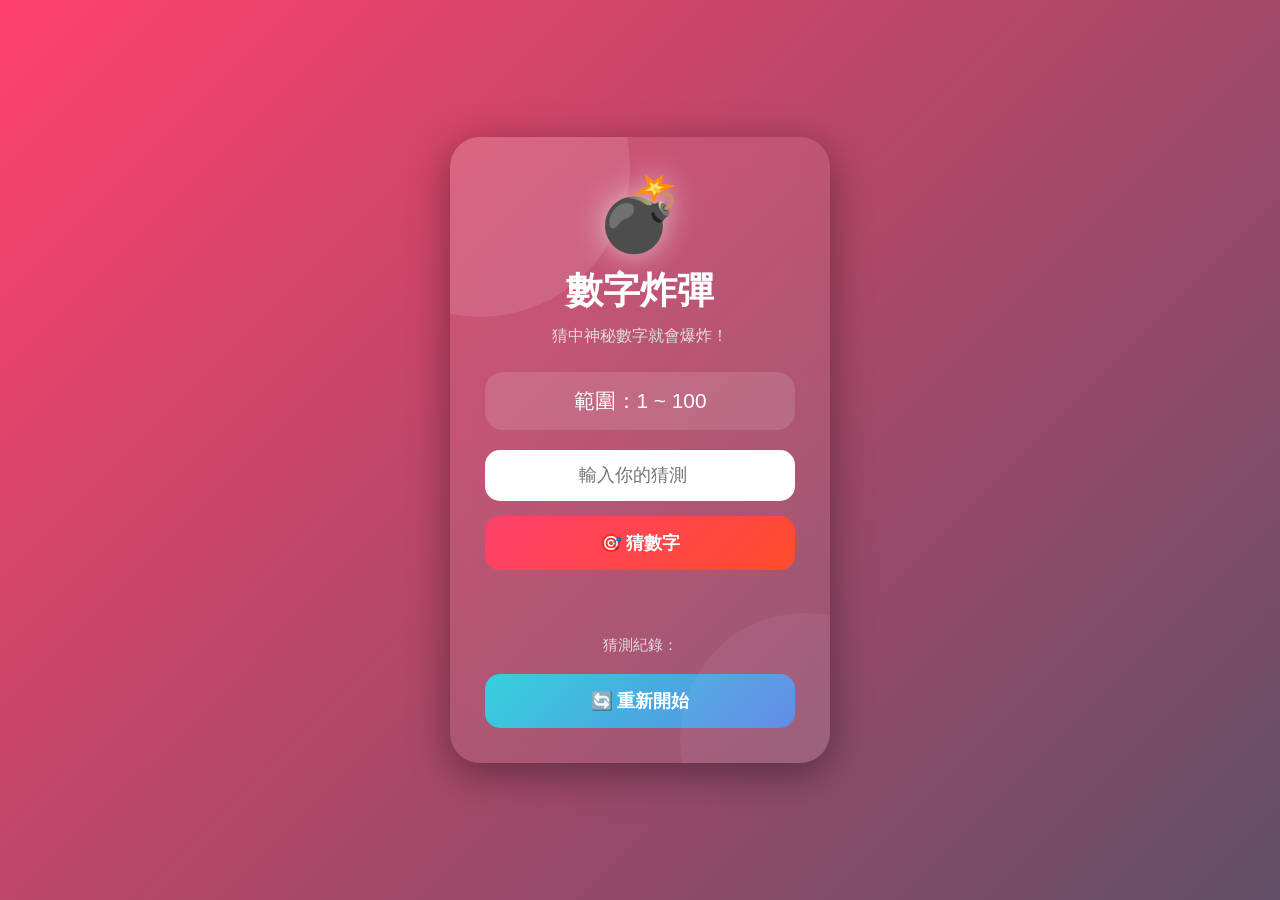
==== index.html @ e03fd82c "Add files via upload" ====
<!DOCTYPE html>
<html lang="zh-TW">
<head>
<meta charset="UTF-8" />
<meta name="viewport" content="width=device-width, initial-scale=1.0"/>
<title>💣 炫彩數字炸彈</title>

<style>

*{
  margin:0;
  padding:0;
  box-sizing:border-box;
}

body{
  height:100vh;
  overflow:hidden;
  display:flex;
  justify-content:center;
  align-items:center;
  font-family:"Segoe UI",sans-serif;
  background:linear-gradient(-45deg,#0f2027,#203a43,#2c5364,#ff416c);
  background-size:400% 400%;
  animation:bgMove 12s ease infinite;
  color:white;
}

@keyframes bgMove{
  0%{background-position:0% 50%;}
  50%{background-position:100% 50%;}
  100%{background-position:0% 50%;}
}

.container{
  width:380px;
  padding:35px;
  border-radius:30px;
  text-align:center;
  background:rgba(255,255,255,0.08);
  backdrop-filter:blur(14px);
  box-shadow:0 10px 40px rgba(0,0,0,0.4);
  position:relative;
  overflow:hidden;
}

.container::before{
  content:"";
  position:absolute;
  width:300px;
  height:300px;
  background:rgba(255,255,255,0.1);
  border-radius:50%;
  top:-120px;
  left:-120px;
}

.container::after{
  content:"";
  position:absolute;
  width:250px;
  height:250px;
  background:rgba(255,255,255,0.05);
  border-radius:50%;
  bottom:-100px;
  right:-100px;
}

.bomb{
  font-size:72px;
  animation:bounce 1.5s infinite;
  filter:drop-shadow(0 0 15px rgba(255,255,255,0.6));
}

@keyframes bounce{
  0%,100%{
    transform:translateY(0) rotate(0deg);
  }
  50%{
    transform:translateY(-12px) rotate(8deg);
  }
}

h1{
  margin-top:10px;
  margin-bottom:10px;
  font-size:2.3rem;
}

.subtitle{
  color:#ddd;
  margin-bottom:25px;
}

.range{
  font-size:1.3rem;
  padding:15px;
  border-radius:18px;
  background:rgba(255,255,255,0.12);
  margin-bottom:20px;
}

input{
  width:100%;
  padding:15px;
  border:none;
  border-radius:15px;
  text-align:center;
  font-size:1.1rem;
  margin-bottom:15px;
  outline:none;
}

button{
  width:100%;
  padding:15px;
  border:none;
  border-radius:15px;
  font-size:1.1rem;
  font-weight:bold;
  cursor:pointer;
  color:white;
  background:linear-gradient(135deg,#ff416c,#ff4b2b);
  transition:0.25s;
}

button:hover{
  transform:scale(1.05);
  box-shadow:0 0 25px rgba(255,75,43,0.6);
}

.message{
  margin-top:20px;
  min-height:30px;
  font-size:1.2rem;
  font-weight:bold;
}

.history{
  margin-top:15px;
  color:#ddd;
  font-size:0.95rem;
}

.reset-btn{
  margin-top:18px;
  background:linear-gradient(135deg,#36d1dc,#5b86e5);
}

.shake{
  animation:shake 0.4s;
}

@keyframes shake{
  0%{transform:translateX(0);}
  20%{transform:translateX(-10px);}
  40%{transform:translateX(10px);}
  60%{transform:translateX(-10px);}
  80%{transform:translateX(10px);}
  100%{transform:translateX(0);}
}

.explode{
  animation:explode 0.8s infinite alternate;
}

@keyframes explode{
  from{
    transform:scale(1);
    filter:brightness(1);
  }
  to{
    transform:scale(1.08);
    filter:brightness(1.5);
  }
}

/* 彩色粒子 */

.particle{
  position:absolute;
  width:10px;
  height:10px;
  border-radius:50%;
  pointer-events:none;
  animation:fly 1s linear forwards;
}

@keyframes fly{
  to{
    transform:translate(var(--x),var(--y)) scale(0);
    opacity:0;
  }
}

</style>
</head>

<body>

<div class="container" id="gameBox">

  <div class="bomb" id="bomb">💣</div>

  <h1>數字炸彈</h1>
  <div class="subtitle">
    猜中神秘數字就會爆炸！
  </div>

  <div class="range" id="range">
    範圍：1 ~ 100
  </div>

  <input
    type="number"
    id="guessInput"
    placeholder="輸入你的猜測"
  >

  <button onclick="checkGuess()">
    🎯 猜數字
  </button>

  <div class="message" id="message"></div>

  <div class="history" id="history">
    猜測紀錄：
  </div>

  <button
    class="reset-btn"
    onclick="resetGame()"
  >
    🔄 重新開始
  </button>

</div>

<script>

let answer;
let min;
let max;
let historyList;

function startGame(){

  answer = Math.floor(Math.random()*100)+1;

  min = 1;
  max = 100;

  historyList = [];

  updateUI();

  document.getElementById("message").innerText = "";

  document
    .getElementById("gameBox")
    .classList.remove("explode");
}

function updateUI(){

  document.getElementById("range").innerText =
    `範圍：${min} ~ ${max}`;

  document.getElementById("history").innerText =
    "猜測紀錄：" + historyList.join(", ");
}

function shakeBox(){

  const box = document.getElementById("gameBox");

  box.classList.add("shake");

  setTimeout(()=>{
    box.classList.remove("shake");
  },400);
}

function createParticles(){

  for(let i=0;i<40;i++){

    const particle = document.createElement("div");

    particle.className = "particle";

    particle.style.left = "50%";
    particle.style.top = "50%";

    particle.style.background =
      `hsl(${Math.random()*360},100%,60%)`;

    particle.style.setProperty(
      "--x",
      `${(Math.random()-0.5)*600}px`
    );

    particle.style.setProperty(
      "--y",
      `${(Math.random()-0.5)*600}px`
    );

    document.body.appendChild(particle);

    setTimeout(()=>{
      particle.remove();
    },1000);
  }
}

function checkGuess(){

  const input =
    document.getElementById("guessInput");

  const guess = Number(input.value);

  const msg =
    document.getElementById("message");

  if(!guess){

    msg.innerText = "⚠️ 請輸入數字";
    shakeBox();
    return;
  }

  if(guess <= min || guess >= max){

    msg.innerText =
      `⚠️ 請輸入 ${min} ~ ${max}`;

    shakeBox();
    return;
  }

  historyList.push(guess);

  if(guess === answer){

    msg.innerText =
      "💥 BOOOOOOM！炸彈爆炸！";

    msg.style.color = "#ffe066";

    document
      .getElementById("gameBox")
      .classList.add("explode");

    createParticles();
  }

  else if(guess < answer){

    min = guess;

    msg.innerText =
      "📉 太小了！";

    msg.style.color = "#8aff80";

    shakeBox();
  }

  else{

    max = guess;

    msg.innerText =
      "📈 太大了！";

    msg.style.color = "#ff9f9f";

    shakeBox();
  }

  updateUI();

  input.value = "";
}

function resetGame(){
  startGame();
}

startGame();

</script>

</body>
</html>
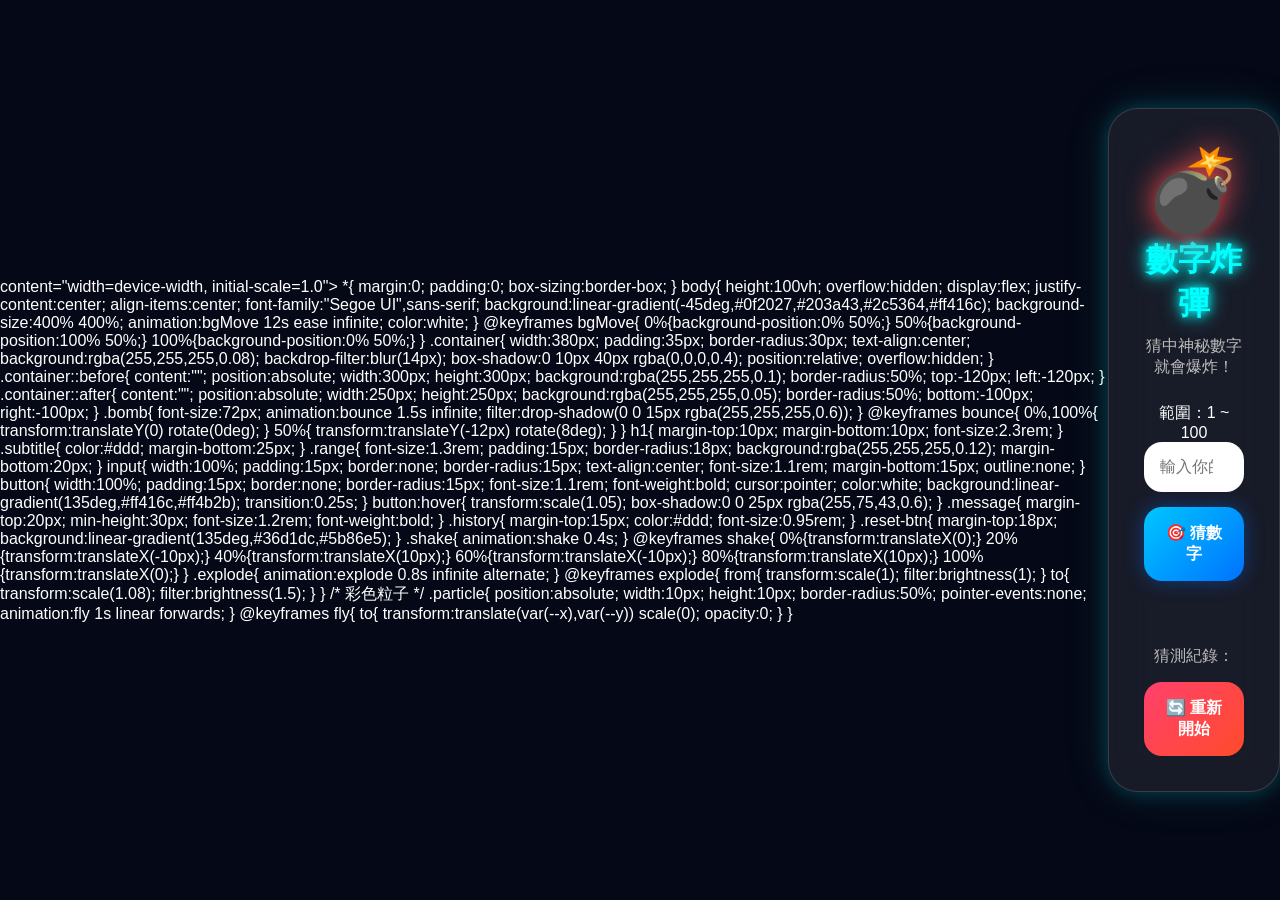
==== commit df92f17d: "更新超炫科技風數字炸彈" ====
--- a/index.html
+++ b/index.html
@@ -3,9 +3,10 @@
 <head>
 <meta charset="UTF-8" />
 <meta name="viewport" content="width=device-width, initial-scale=1.0"/>
+content="width=device-width, initial-scale=1.0">
 <title>💣 炫彩數字炸彈</title>
-
-<style>
+<link rel="stylesheet" href="style.css">
+</head>
 
 *{
   margin:0;
@@ -392,5 +393,6 @@
 
 </script>
 
+<script src="script.js"></script>
 </body>
-</html>+</html>
--- a/style.css
+++ b/style.css
@@ -0,0 +1,215 @@
+*{
+    margin:0;
+    padding:0;
+    box-sizing:border-box;
+}
+
+body{
+    min-height:100vh;
+    display:flex;
+    justify-content:center;
+    align-items:center;
+    overflow:hidden;
+    font-family:"Segoe UI",sans-serif;
+    background:#050816;
+    color:white;
+    position:relative;
+}
+
+/* 科技背景 */
+
+.bg-grid{
+    position:fixed;
+    inset:0;
+    background:
+    linear-gradient(
+        rgba(0,255,255,.08) 1px,
+        transparent 1px
+    ),
+    linear-gradient(
+        90deg,
+        rgba(0,255,255,.08) 1px,
+        transparent 1px
+    );
+
+    background-size:40px 40px;
+    animation:gridMove 10s linear infinite;
+}
+
+@keyframes gridMove{
+    from{
+        transform:translateY(0);
+    }
+
+    to{
+        transform:translateY(40px);
+    }
+}
+
+.container{
+    width:420px;
+    padding:35px;
+    border-radius:30px;
+    text-align:center;
+    background:
+    rgba(255,255,255,0.08);
+
+    border:1px solid
+    rgba(255,255,255,0.15);
+
+    backdrop-filter:blur(20px);
+
+    box-shadow:
+    0 0 20px rgba(0,255,255,.2),
+    0 0 50px rgba(0,255,255,.1);
+
+    position:relative;
+    z-index:10;
+}
+
+.bomb{
+    font-size:80px;
+    animation:float 2s ease infinite;
+    filter:
+    drop-shadow(0 0 15px #ff4d4d);
+}
+
+@keyframes float{
+    0%,100%{
+        transform:translateY(0);
+    }
+
+    50%{
+        transform:translateY(-10px);
+    }
+}
+
+h1{
+    font-size:2rem;
+    margin-bottom:10px;
+    color:#00ffff;
+
+    text-shadow:
+    0 0 10px #00ffff,
+    0 0 20px #00ffff;
+}
+
+.subtitle{
+    color:#bbb;
+    margin-bottom:25px;
+}
+
+.stats{
+    display:flex;
+    gap:12px;
+    margin-bottom:20px;
+}
+
+.card{
+    flex:1;
+    padding:15px;
+    border-radius:18px;
+    background:
+    rgba(255,255,255,0.08);
+}
+
+.card span{
+    color:#aaa;
+    font-size:.9rem;
+}
+
+.card h3{
+    margin-top:6px;
+    color:#00ffff;
+}
+
+input{
+    width:100%;
+    padding:16px;
+    border:none;
+    outline:none;
+    border-radius:18px;
+    margin-bottom:15px;
+    font-size:1rem;
+    text-align:center;
+}
+
+button{
+    width:100%;
+    border:none;
+    padding:16px;
+    border-radius:18px;
+    font-size:1rem;
+    cursor:pointer;
+    color:white;
+    font-weight:bold;
+    transition:.3s;
+}
+
+button:hover{
+    transform:translateY(-3px);
+}
+
+button:first-of-type{
+    background:
+    linear-gradient(
+        135deg,
+        #00c6ff,
+        #0072ff
+    );
+
+    box-shadow:
+    0 0 20px
+    rgba(0,114,255,.4);
+}
+
+.reset-btn{
+    margin-top:15px;
+
+    background:
+    linear-gradient(
+        135deg,
+        #ff416c,
+        #ff4b2b
+    );
+}
+
+.message{
+    min-height:35px;
+    margin-top:20px;
+    font-size:1.2rem;
+    font-weight:bold;
+}
+
+.history{
+    margin-top:10px;
+    color:#bbb;
+}
+
+.shake{
+    animation:shake .4s;
+}
+
+@keyframes shake{
+    0%{transform:translateX(0);}
+    25%{transform:translateX(-8px);}
+    50%{transform:translateX(8px);}
+    75%{transform:translateX(-8px);}
+    100%{transform:translateX(0);}
+}
+
+.win{
+    animation:winGlow 1s infinite alternate;
+}
+
+@keyframes winGlow{
+    from{
+        box-shadow:
+        0 0 20px cyan;
+    }
+
+    to{
+        box-shadow:
+        0 0 50px #00ff88;
+    }
+}
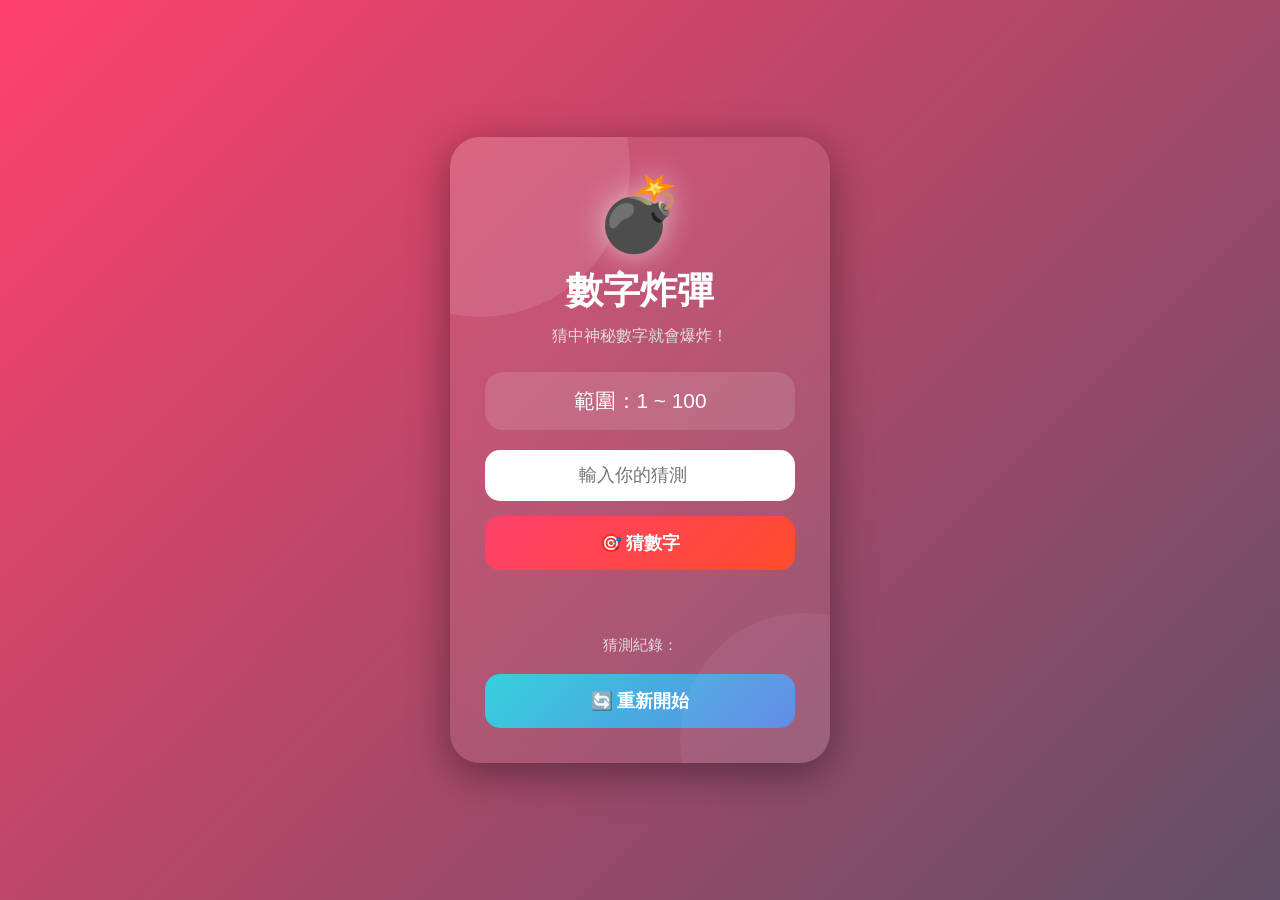
==== commit 72668eb1: "Update index.html" ====
--- a/index.html
+++ b/index.html
@@ -3,10 +3,9 @@
 <head>
 <meta charset="UTF-8" />
 <meta name="viewport" content="width=device-width, initial-scale=1.0"/>
-content="width=device-width, initial-scale=1.0">
 <title>💣 炫彩數字炸彈</title>
-<link rel="stylesheet" href="style.css">
-</head>
+
+<style>
 
 *{
   margin:0;
@@ -393,6 +392,5 @@
 
 </script>
 
-<script src="script.js"></script>
 </body>
 </html>
